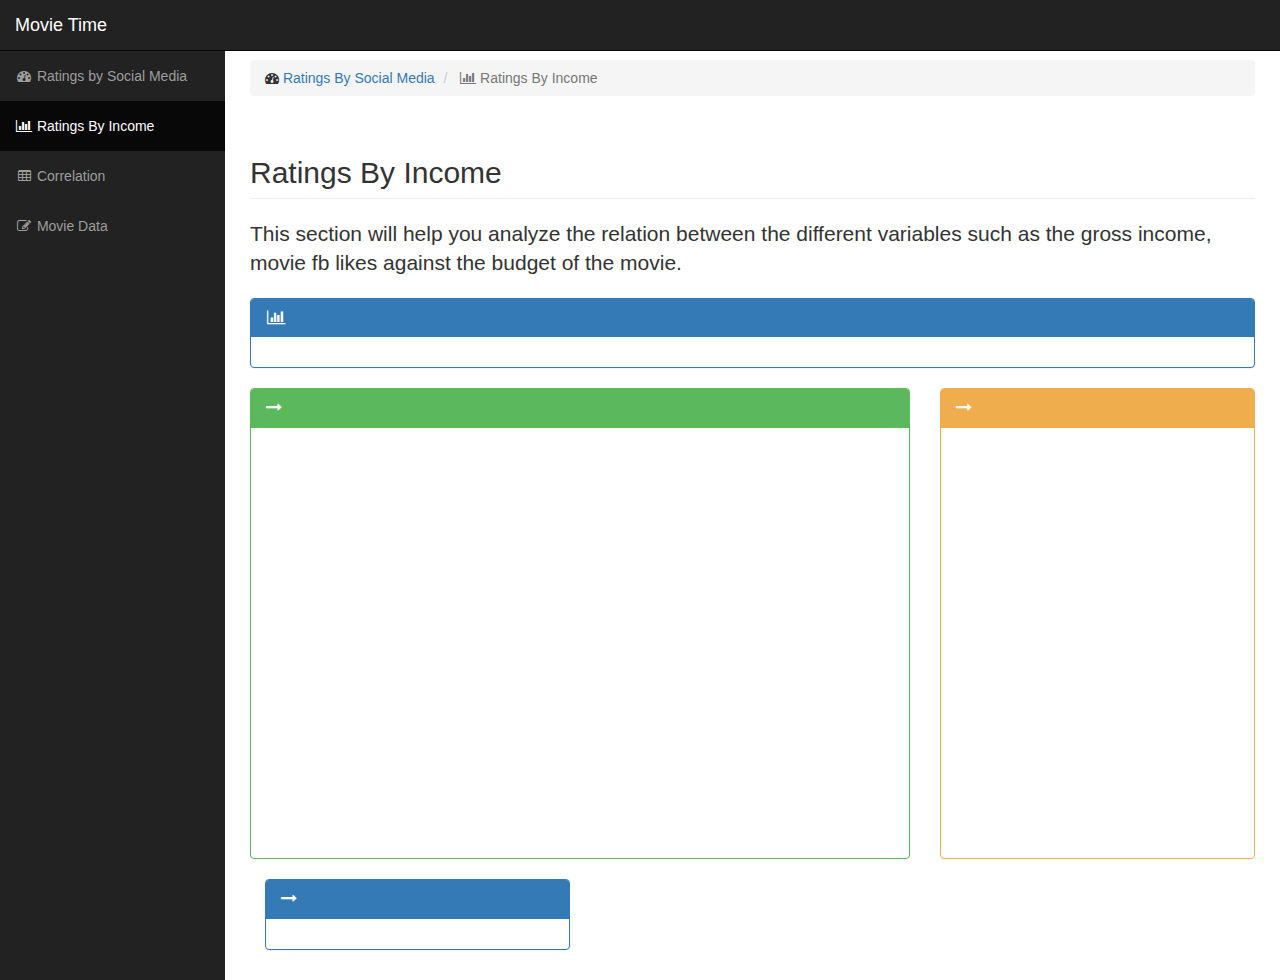
==== charts.html @ 5a40b8ad "Add files via upload" ====
<!DOCTYPE html>
<html lang="en">

<head>

    <meta charset="utf-8">
    <meta http-equiv="X-UA-Compatible" content="IE=edge">
    <meta name="viewport" content="width=device-width, initial-scale=1">
    <meta name="description" content="">
    <meta name="author" content="">

    <title>Movie Time Vizualization</title>

    <!-- Bootstrap Core CSS -->
    <link href="css/bootstrap.min.css" rel="stylesheet">

    <!-- Custom CSS -->
    <link href="css/sb-admin.css" rel="stylesheet">

    <!-- Morris Charts CSS -->
    <link href="css/plugins/morris.css" rel="stylesheet">
    <link href="css/scatterMatrix.css" rel="stylesheet">
    <link href="css/scatter.css" rel="stylesheet">

    <!-- Custom Fonts -->
    <link href="font-awesome/css/font-awesome.min.css" rel="stylesheet" type="text/css">

    <!-- HTML5 Shim and Respond.js IE8 support of HTML5 elements and media queries -->
    <!-- WARNING: Respond.js doesn't work if you view the page via file:// -->
    <!--[if lt IE 9]>
        <script src="https://oss.maxcdn.com/libs/html5shiv/3.7.0/html5shiv.js"></script>
        <script src="https://oss.maxcdn.com/libs/respond.js/1.4.2/respond.min.js"></script>
    <![endif]-->

</head>

<body onload="zoomableScatterPlotForRatingsByIncome()">

    <div id="wrapper">

        <!-- Navigation -->
        <nav class="navbar navbar-inverse navbar-fixed-top" role="navigation">
            <!-- Brand and toggle get grouped for better mobile display -->
            <div class="navbar-header">
                <button type="button" class="navbar-toggle" data-toggle="collapse" data-target=".navbar-ex1-collapse">
                    <span class="sr-only">Toggle navigation</span>
                    <span class="icon-bar"></span>
                    <span class="icon-bar"></span>
                    <span class="icon-bar"></span>
                </button>
                <a class="navbar-brand" href="index.html">Movie Time</a>
            </div>


            <!-- Sidebar Menu Items - These collapse to the responsive navigation menu on small screens -->
            <div class="collapse navbar-collapse navbar-ex1-collapse">
                <ul class="nav navbar-nav side-nav">
                    <li>
                        <a href="index.html"><i class="fa fa-fw fa-dashboard"></i> Ratings by Social Media</a>
                    </li>
                    <li class="active">
                        <a href="charts.html"><i class="fa fa-fw fa-bar-chart-o"></i> Ratings By Income</a>
                    </li>
                    <li>
                        <a href="tables.html"><i class="fa fa-fw fa-table"></i> Correlation</a>
                    </li>
                    <li>
                        <a href="forms.html"><i class="fa fa-fw fa-edit"></i> Movie Data</a>
                    </li>


                </ul>
            </div>
            <!-- /.navbar-collapse -->
        </nav>

        <div id="page-wrapper">

            <div class="container-fluid">

                <!-- Page Heading -->
                <div class="row">
                    <div class="col-lg-12">
                        <ol class="breadcrumb">
                            <li>
                                <i class="fa fa-dashboard"></i>  <a href="index.html">Ratings By Social Media</a>
                            </li>
                            <li class="active">
                                <i class="fa fa-bar-chart-o"></i> Ratings By Income
                            </li>
                        </ol>
                    </div>
                </div>
                <!-- /.row -->

                <!-- Flot Charts -->
                <div class="row">
                    <div class="col-lg-12">
                        <h2 class="page-header">Ratings By Income</h2>
                        <p class="lead">This section will help you analyze the relation between the different variables such as the gross income, movie fb likes against the budget of the movie. </p>
                    </div>
                </div>
                <!-- /.row -->

                <div class="row">
                    <div class="col-lg-12">
                        <div class="panel panel-primary">
                            <div class="panel-heading">
                                <h3 class="panel-title"><i class="fa fa-bar-chart-o fa-fw"></i></h3>
                            </div>
                            <div class="panel-body">
                                    <div id="flot-line-chart"></div>
                            </div>
                        </div>
                    </div>
                </div>
                <!-- /.row -->

                <div class="row">
                    <div class="col-lg-8">
                        <div class="panel panel-green">
                            <div class="panel-heading">
                                <h3 class="panel-title"><i class="fa fa-long-arrow-right"></i></h3>
                            </div>
                            <div class="panel-body">
                                <div class="flot-chart">
                                    <div class="flot-chart-content" id="flot-pie-chart"></div>
                                </div>

                            </div>
                        </div>
                    </div>
                    <div class="col-lg-4">
                        <div class="panel panel-yellow">
                            <div class="panel-heading">
                                <h3 class="panel-title"><i class="fa fa-long-arrow-right"></i></h3>
                            </div>
                            <div class="panel-body">
                                <div class="flot-chart">
                                    <div class="flot-chart-content" id="flot-multiple-axes-chart"></div>
                                </div>

                            </div>
                        </div>
                    </div>
                </div>
                <!-- /.row -->

                <!-- /.row -->
                 <div class="col-lg-4">
                        <div class="panel panel-primary">
                            <div class="panel-heading">
                                <h3 class="panel-title"><i class="fa fa-long-arrow-right"></i> </h3>
                            </div>
                            <div class="panel-body">
                                <div id="morris-bar-chart"></div>

                            </div>
                        </div>
                    </div>
                </div>
                <!-- /.row -->

            </div>
            <!-- /.container-fluid -->

        </div>
        <!-- /#page-wrapper -->

    </div>
    <!-- /#wrapper -->

    <!-- jQuery -->
    <script src="js/jquery.js"></script>

    <!-- Bootstrap Core JavaScript -->
    <script src="js/bootstrap.min.js"></script>

    <script src="js/functions.js"></script>
    <script src="http://d3js.org/d3.v3.min.js"></script>
    <script src="http://labratrevenge.com/d3-tip/javascripts/d3.tip.v0.6.3.js"></script>

    <!-- Morris Charts JavaScript -->
    <script src="js/plugins/morris/raphael.min.js"></script>
    <script src="js/plugins/morris/morris.min.js"></script>
    <script src="js/plugins/morris/morris-data.js"></script>

    <!-- Flot Charts JavaScript -->
    <!--[if lte IE 8]><script src="js/excanvas.min.js"></script><![endif]-->
    <script src="js/plugins/flot/jquery.flot.js"></script>
    <script src="js/plugins/flot/jquery.flot.tooltip.min.js"></script>
    <script src="js/plugins/flot/jquery.flot.resize.js"></script>
    <script src="js/plugins/flot/jquery.flot.pie.js"></script>
    <script src="js/plugins/flot/flot-data.js"></script>

</body>

</html>
---- css/sb-admin.css ----
/*!
 * Start Bootstrap - SB Admin (http://startbootstrap.com/)
 * Copyright 2013-2016 Start Bootstrap
 * Licensed under MIT (https://github.com/BlackrockDigital/startbootstrap/blob/gh-pages/LICENSE)
 */

/* Global Styles */

body {
    margin-top: 100px;
    background-color: #222;
}

@media(min-width:768px) {
    body {
        margin-top: 50px;
    }
}

#wrapper {
    padding-left: 0;
}

#page-wrapper {
    width: 100%;
    padding: 0;
    background-color: #fff;
}

.huge {
    font-size: 50px;
    line-height: normal;
}

@media(min-width:768px) {
    #wrapper {
        padding-left: 225px;
    }

    #page-wrapper {
        padding: 10px;
    }
}

/* Top Navigation */

.top-nav {
    padding: 0 15px;
}

.top-nav>li {
    display: inline-block;
    float: left;
}

.top-nav>li>a {
    padding-top: 15px;
    padding-bottom: 15px;
    line-height: 20px;
    color: #999;
}

.top-nav>li>a:hover,
.top-nav>li>a:focus,
.top-nav>.open>a,
.top-nav>.open>a:hover,
.top-nav>.open>a:focus {
    color: #fff;
    background-color: #000;
}

.top-nav>.open>.dropdown-menu {
    float: left;
    position: absolute;
    margin-top: 0;
    border: 1px solid rgba(0,0,0,.15);
    border-top-left-radius: 0;
    border-top-right-radius: 0;
    background-color: #fff;
    -webkit-box-shadow: 0 6px 12px rgba(0,0,0,.175);
    box-shadow: 0 6px 12px rgba(0,0,0,.175);
}

.top-nav>.open>.dropdown-menu>li>a {
    white-space: normal;
}

ul.message-dropdown {
    padding: 0;
    max-height: 250px;
    overflow-x: hidden;
    overflow-y: auto;
}

li.message-preview {
    width: 275px;
    border-bottom: 1px solid rgba(0,0,0,.15);
}

li.message-preview>a {
    padding-top: 15px;
    padding-bottom: 15px;
}

li.message-footer {
    margin: 5px 0;
}

ul.alert-dropdown {
    width: 200px;
}

/* Side Navigation */

@media(min-width:768px) {
    .side-nav {
        position: fixed;
        top: 51px;
        left: 225px;
        width: 225px;
        margin-left: -225px;
        border: none;
        border-radius: 0;
        overflow-y: auto;
        background-color: #222;
        bottom: 0;
        overflow-x: hidden;
        padding-bottom: 40px;
    }

    .side-nav>li>a {
        width: 225px;
    }

    .side-nav li a:hover,
    .side-nav li a:focus {
        outline: none;
        background-color: #000 !important;
    }
}

.side-nav>li>ul {
    padding: 0;
}

.side-nav>li>ul>li>a {
    display: block;
    padding: 10px 15px 10px 38px;
    text-decoration: none;
    color: #999;
}

.side-nav>li>ul>li>a:hover {
    color: #fff;
}

/* Flot Chart Containers */

.flot-chart {
    display: block;
    height: 400px;
}

.flot-chart-content {
    width: 100%;
    height: 100%;
}

/* Custom Colored Panels */

.huge {
    font-size: 40px;
}

.panel-green {
    border-color: #5cb85c;
}

.panel-green > .panel-heading {
    border-color: #5cb85c;
    color: #fff;
    background-color: #5cb85c;
}

.panel-green > a {
    color: #5cb85c;
}

.panel-green > a:hover {
    color: #3d8b3d;
}

.panel-red {
    border-color: #d9534f;
}

.panel-red > .panel-heading {
    border-color: #d9534f;
    color: #fff;
    background-color: #d9534f;
}

.panel-red > a {
    color: #d9534f;
}

.panel-red > a:hover {
    color: #b52b27;
}

.panel-yellow {
    border-color: #f0ad4e;
}

.panel-yellow > .panel-heading {
    border-color: #f0ad4e;
    color: #fff;
    background-color: #f0ad4e;
}

.panel-yellow > a {
    color: #f0ad4e;
}

.panel-yellow > a:hover {
    color: #df8a13;
}
---- css/plugins/morris.css ----
.morris-hover{position:absolute;z-index:1000}.morris-hover.morris-default-style{border-radius:10px;padding:6px;color:#666;background:rgba(255,255,255,0.8);border:solid 2px rgba(230,230,230,0.8);font-family:sans-serif;font-size:12px;text-align:center}.morris-hover.morris-default-style .morris-hover-row-label{font-weight:bold;margin:0.25em 0}
.morris-hover.morris-default-style .morris-hover-point{white-space:nowrap;margin:0.1em 0}
---- css/scatterMatrix.css ----
svg {
    font: 12px sans-serif;
    padding: 20px;
}

.axis,
.frame {
    shape-rendering: crispEdges;
}

.axis line {
    stroke: #ddd;
}

.axis path {
    display: none;
}

.cell text {
    font-weight: bold;
    text-transform: capitalize;
}

.frame {
    fill: none;
    stroke: #ddd;
}

circle {
    fill-opacity: .7;
}

circle.hidden {
    fill: #ccc !important;
}

.extent {
    fill: #ddd;
    fill-opacity: .4;
    stroke: #fff;
}
---- css/scatter.css ----
rect {
    fill: transparent;
    shape-rendering: crispEdges;
}

.axis path,
.axis line {
    fill: none;
    stroke: rgba(0, 0, 0, 0.1);
    shape-rendering: crispEdges;
}

.axisLine {
    fill: none;
    shape-rendering: crispEdges;
    stroke: rgba(0, 0, 0, 0.5);
    stroke-width: 2px;
}

.dot {
    fill-opacity: .5;
}

.d3-tip {
    line-height: 1;
    font-weight: bold;
    padding: 12px;
    background: rgba(0, 0, 0, 0.8);
    color: #fff;
    border-radius: 2px;
}

/* Creates a small triangle extender for the tooltip */
.d3-tip:after {
    box-sizing: border-box;
    display: inline;
    font-size: 10px;
    width: 100%;
    line-height: 1;
    color: rgba(0, 0, 0, 0.8);
    content: "\25BC";
    position: absolute;
    text-align: center;
}

/* Style northward tooltips differently */
.d3-tip.n:after {
    margin: -1px 0 0 0;
    top: 100%;
    left: 0;
}
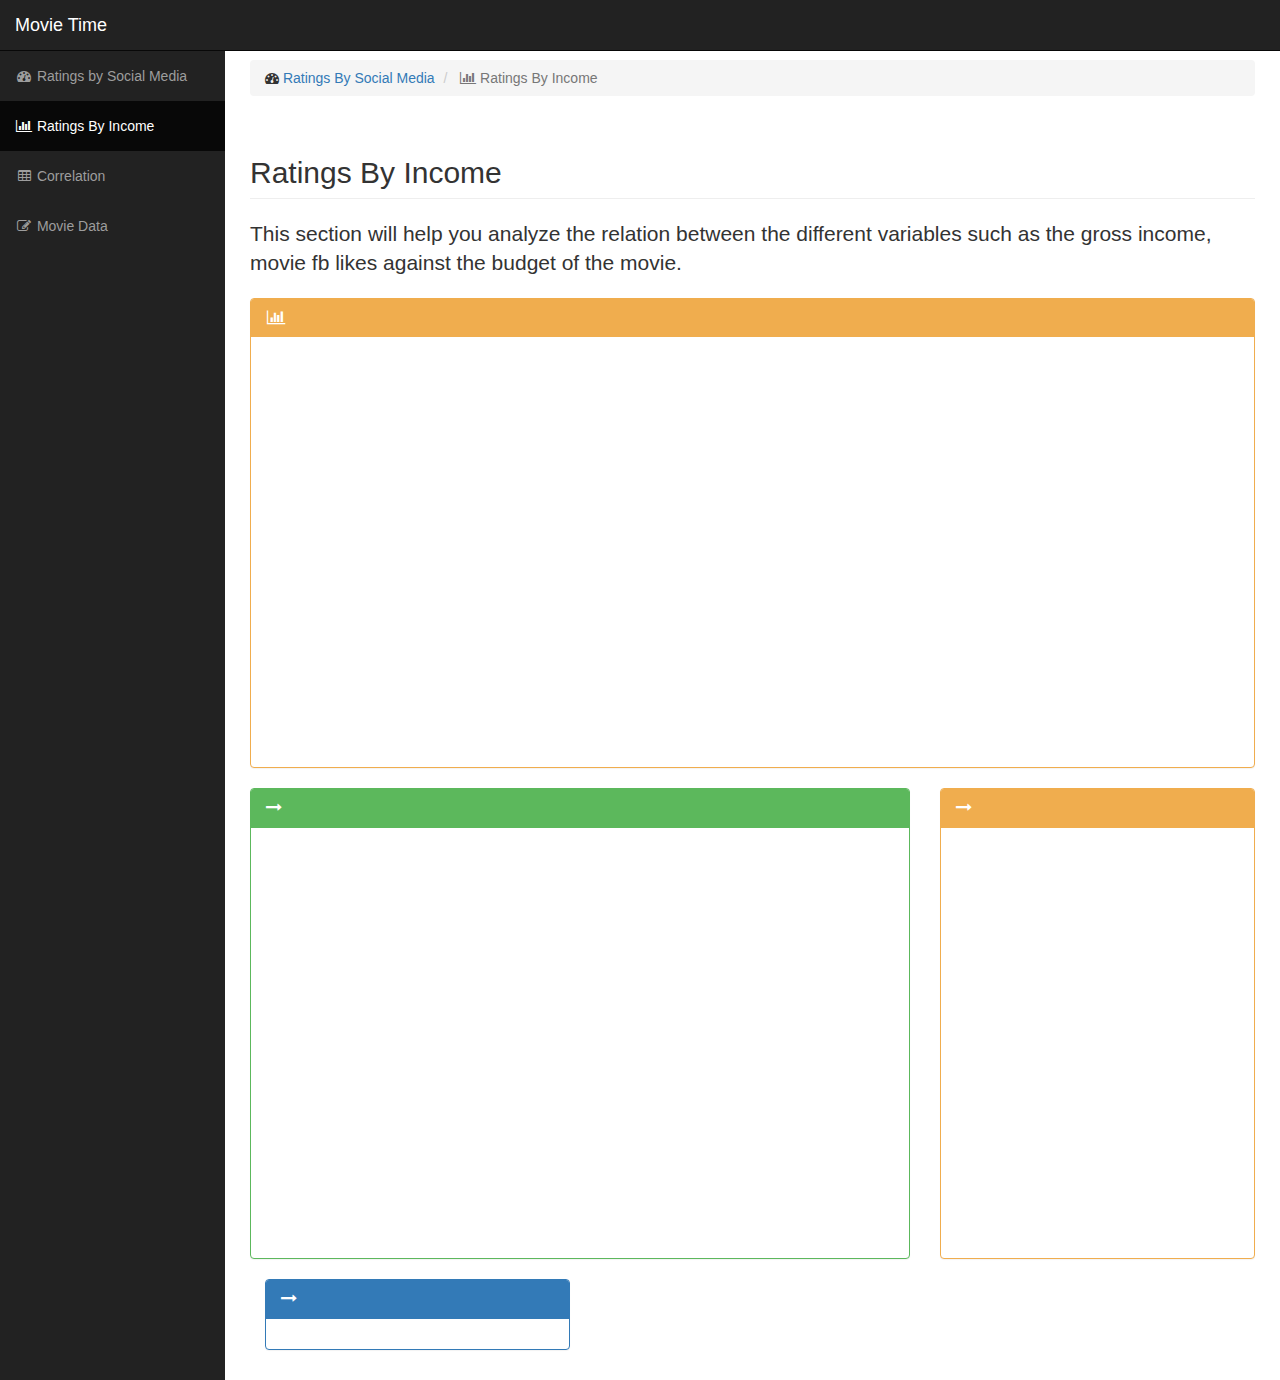
==== commit 515cc420: "Add files via upload" ====
--- a/charts.html
+++ b/charts.html
@@ -104,12 +104,12 @@
 
                 <div class="row">
                     <div class="col-lg-12">
-                        <div class="panel panel-primary">
+                        <div class="panel panel-yellow">
                             <div class="panel-heading">
                                 <h3 class="panel-title"><i class="fa fa-bar-chart-o fa-fw"></i></h3>
                             </div>
                             <div class="panel-body">
-                                    <div id="flot-line-chart"></div>
+                                    <div class="flot-chart" id="flot-line-chart"></div>
                             </div>
                         </div>
                     </div>
@@ -177,8 +177,8 @@
     <script src="js/bootstrap.min.js"></script>
 
     <script src="js/functions.js"></script>
-    <script src="http://d3js.org/d3.v3.min.js"></script>
-    <script src="http://labratrevenge.com/d3-tip/javascripts/d3.tip.v0.6.3.js"></script>
+    <script src="js/d3.v3.min.js"></script>
+    <script src="js/d3.tip.v0.6.3.js"></script>
 
     <!-- Morris Charts JavaScript -->
     <script src="js/plugins/morris/raphael.min.js"></script>
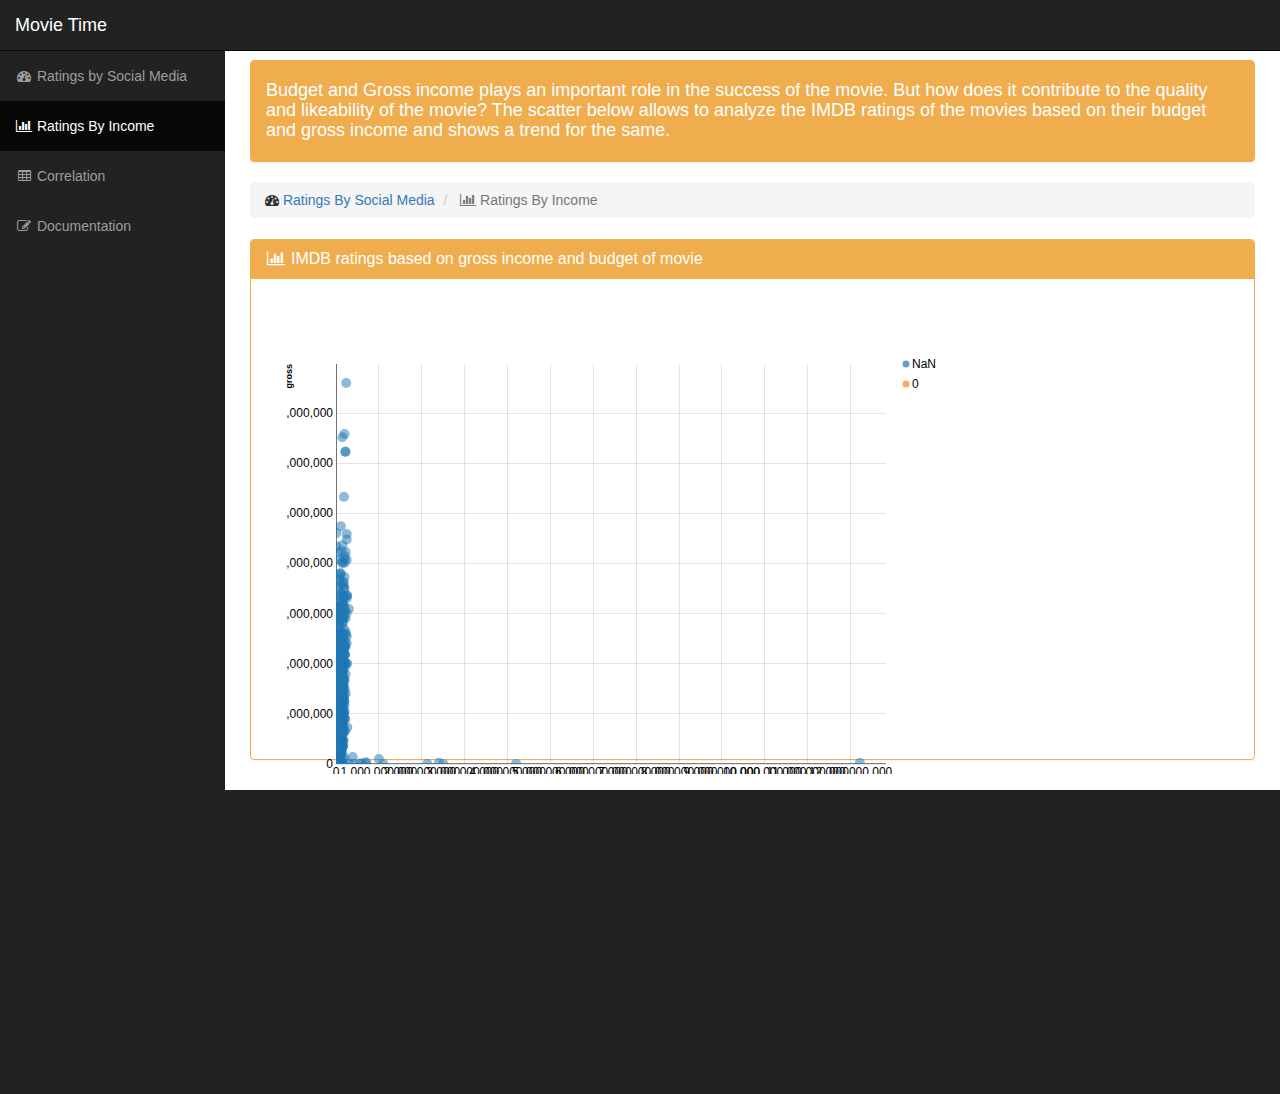
==== commit f4784ebd: "Add files via upload" ====
--- a/charts.html
+++ b/charts.html
@@ -65,7 +65,7 @@
                         <a href="tables.html"><i class="fa fa-fw fa-table"></i> Correlation</a>
                     </li>
                     <li>
-                        <a href="forms.html"><i class="fa fa-fw fa-edit"></i> Movie Data</a>
+                        <a href="forms.html"><i class="fa fa-fw fa-edit"></i> Documentation</a>
                     </li>
 
 
@@ -81,6 +81,13 @@
                 <!-- Page Heading -->
                 <div class="row">
                     <div class="col-lg-12">
+                        <div class="panel panel-yellow">
+                            <div class="panel-heading">
+                                <h4>Budget and Gross income plays an important role in the success of the movie. But how does it contribute to the quality and likeability of the movie?
+                                    The scatter below allows to analyze the IMDB ratings of the movies based on their budget and gross income and shows a trend for the same.
+                                </h4>
+                            </div>
+                        </div>
                         <ol class="breadcrumb">
                             <li>
                                 <i class="fa fa-dashboard"></i>  <a href="index.html">Ratings By Social Media</a>
@@ -96,8 +103,7 @@
                 <!-- Flot Charts -->
                 <div class="row">
                     <div class="col-lg-12">
-                        <h2 class="page-header">Ratings By Income</h2>
-                        <p class="lead">This section will help you analyze the relation between the different variables such as the gross income, movie fb likes against the budget of the movie. </p>
+
                     </div>
                 </div>
                 <!-- /.row -->
@@ -106,9 +112,9 @@
                     <div class="col-lg-12">
                         <div class="panel panel-yellow">
                             <div class="panel-heading">
-                                <h3 class="panel-title"><i class="fa fa-bar-chart-o fa-fw"></i></h3>
+                                <h3 class="panel-title"><i class="fa fa-bar-chart-o fa-fw"></i> IMDB ratings based on gross income and budget of movie </h3>
                             </div>
-                            <div class="panel-body">
+                            <div class="panel-body" style="height: 480px;">
                                     <div class="flot-chart" id="flot-line-chart"></div>
                             </div>
                         </div>
@@ -116,48 +122,48 @@
                 </div>
                 <!-- /.row -->
 
-                <div class="row">
-                    <div class="col-lg-8">
-                        <div class="panel panel-green">
-                            <div class="panel-heading">
-                                <h3 class="panel-title"><i class="fa fa-long-arrow-right"></i></h3>
-                            </div>
-                            <div class="panel-body">
-                                <div class="flot-chart">
-                                    <div class="flot-chart-content" id="flot-pie-chart"></div>
-                                </div>
-
-                            </div>
-                        </div>
-                    </div>
-                    <div class="col-lg-4">
-                        <div class="panel panel-yellow">
-                            <div class="panel-heading">
-                                <h3 class="panel-title"><i class="fa fa-long-arrow-right"></i></h3>
-                            </div>
-                            <div class="panel-body">
-                                <div class="flot-chart">
-                                    <div class="flot-chart-content" id="flot-multiple-axes-chart"></div>
-                                </div>
-
-                            </div>
-                        </div>
-                    </div>
-                </div>
-                <!-- /.row -->
-
-                <!-- /.row -->
-                 <div class="col-lg-4">
-                        <div class="panel panel-primary">
-                            <div class="panel-heading">
-                                <h3 class="panel-title"><i class="fa fa-long-arrow-right"></i> </h3>
-                            </div>
-                            <div class="panel-body">
-                                <div id="morris-bar-chart"></div>
-
-                            </div>
-                        </div>
-                    </div>
+                <!--<div class="row">-->
+                    <!--<div class="col-lg-12">-->
+                        <!--<div class="panel panel-green">-->
+                            <!--<div class="panel-heading">-->
+                                <!--<h3 class="panel-title"><i class="fa fa-long-arrow-right"></i></h3>-->
+                            <!--</div>-->
+                            <!--<div class="panel-body">-->
+                                <!--<div class="flot-chart">-->
+                                    <!--<div class="flot-chart-content" id="flot-pie-chart"></div>-->
+                                <!--</div>-->
+
+                            <!--</div>-->
+                        <!--</div>-->
+                    <!--</div>-->
+                    <!--&lt;!&ndash;<div class="col-lg-4">&ndash;&gt;-->
+                        <!--&lt;!&ndash;<div class="panel panel-yellow">&ndash;&gt;-->
+                            <!--&lt;!&ndash;<div class="panel-heading">&ndash;&gt;-->
+                                <!--&lt;!&ndash;<h3 class="panel-title"><i class="fa fa-long-arrow-right"></i></h3>&ndash;&gt;-->
+                            <!--&lt;!&ndash;</div>&ndash;&gt;-->
+                            <!--&lt;!&ndash;<div class="panel-body">&ndash;&gt;-->
+                                <!--&lt;!&ndash;<div class="flot-chart">&ndash;&gt;-->
+                                    <!--&lt;!&ndash;<div class="flot-chart-content" id="flot-multiple-axes-chart"></div>&ndash;&gt;-->
+                                <!--&lt;!&ndash;</div>&ndash;&gt;-->
+
+                            <!--&lt;!&ndash;</div>&ndash;&gt;-->
+                        <!--&lt;!&ndash;</div>&ndash;&gt;-->
+                    <!--&lt;!&ndash;</div>&ndash;&gt;-->
+                <!--</div>-->
+                <!-- /.row -->
+
+                <!-- /.row -->
+                 <!--<div class="col-lg-4">-->
+                        <!--<div class="panel panel-primary">-->
+                            <!--<div class="panel-heading">-->
+                                <!--<h3 class="panel-title"><i class="fa fa-long-arrow-right"></i> </h3>-->
+                            <!--</div>-->
+                            <!--<div class="panel-body">-->
+                                <!--<div id="morris-bar-chart"></div>-->
+
+                            <!--</div>-->
+                        <!--</div>-->
+                    <!--</div>-->
                 </div>
                 <!-- /.row -->
 
--- a/css/sb-admin.css
+++ b/css/sb-admin.css
@@ -158,7 +158,7 @@
 
 .flot-chart {
     display: block;
-    height: 400px;
+    height: 800px;
 }
 
 .flot-chart-content {
